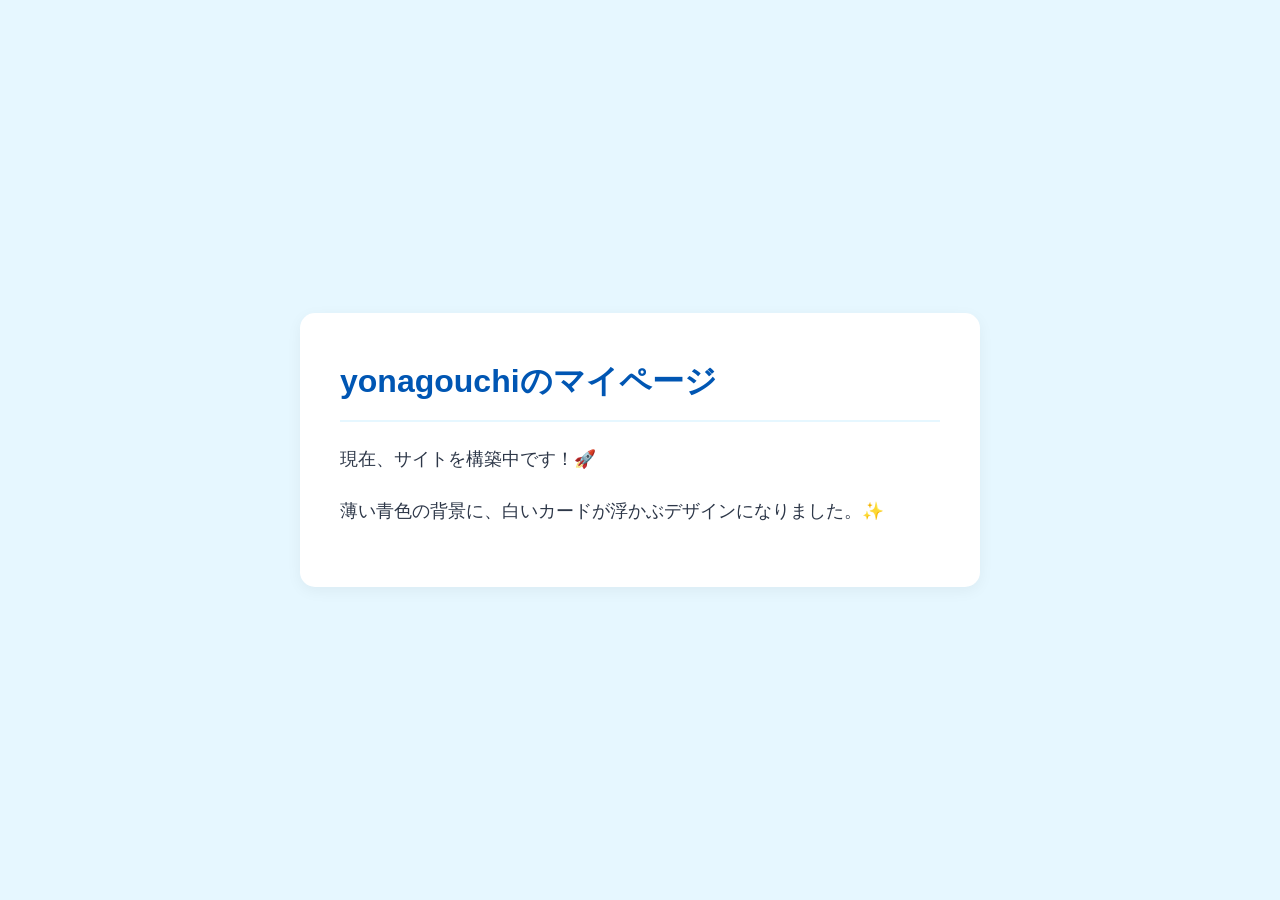
==== index.html @ b9e41a8a "Update index.html" ====
<!DOCTYPE html>
<html lang="ja">
<head>
  <meta charset="UTF-8">
  <meta name="viewport" content="width=device-width, initial-scale=1.0">
  <link rel="stylesheet" href="style.css?v=3"> <title>yonagouchi My Page</title>
</head>
<body>
  <div class="container">
    <h1>yonagouchiのマイページ</h1>
    <p>現在、サイトを構築中です！🚀</p>
    <p>薄い青色の背景に、白いカードが浮かぶデザインになりました。✨</p>
  </div>
</body>
</html>
---- style.css ----
/* 1. 全体のリセットと背景色 */
body {
  background-color: #e6f7ff; /* 爽やかな薄い青色 */
  color: #2d3748;           /* 読みやすい濃いグレー */
  font-family: "Helvetica Neue", Arial, "Hiragino Kaku Gothic ProN", "Hiragino Sans", sans-serif;
  line-height: 1.8;
  margin: 0;
  padding: 0;
  display: flex;
  flex-direction: column;
  align-items: center;
  justify-content: center;
  min-height: 100vh;        /* 画面の縦いっぱいに広げる */
}

/* 2. メインコンテンツの枠（カード風） */
.container {
  background-color: #ffffff; /* 白い枠線 */
  padding: 40px;
  border-radius: 15px;      /* 角を丸く */
  box-shadow: 0 4px 15px rgba(0,0,0,0.05); /* ほんのり影をつける */
  max-width: 600px;
  width: 90%;
}

/* 3. 見出しのデザイン */
h1 {
  color: #0056b3;           /* 濃い青色 */
  margin-top: 0;
  border-bottom: 2px solid #e6f7ff;
  padding-bottom: 10px;
}

/* 4. メッセージの装飾 */
p {
  font-size: 1.1rem;
  margin-bottom: 20px;
}
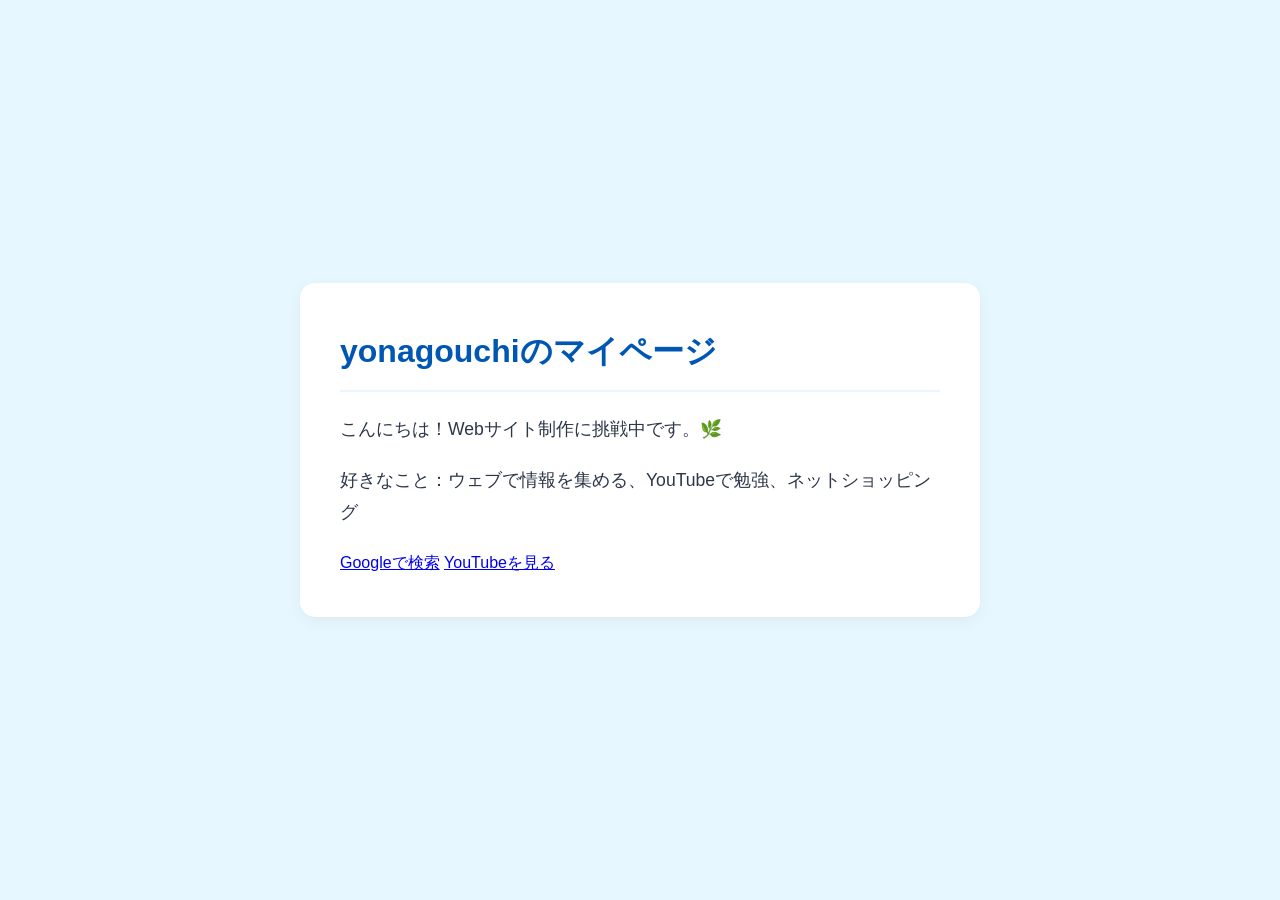
==== commit 61633290: "Update index.html" ====
--- a/index.html
+++ b/index.html
@@ -8,8 +8,15 @@
 <body>
   <div class="container">
     <h1>yonagouchiのマイページ</h1>
-    <p>現在、サイトを構築中です！🚀</p>
-    <p>薄い青色の背景に、白いカードが浮かぶデザインになりました。✨</p>
+    
+    <div class="profile-section">
+      <p>こんにちは！Webサイト制作に挑戦中です。🌿</p>
+      <p>好きなこと：ウェブで情報を集める、YouTubeで勉強、ネットショッピング</p>
+    </div>
+
+    <div class="link-menu">
+      <a href="https://www.google.com" class="button">Googleで検索</a>
+      <a href="https://www.youtube.com" class="button">YouTubeを見る</a>
+    </div>
   </div>
 </body>
-</html>
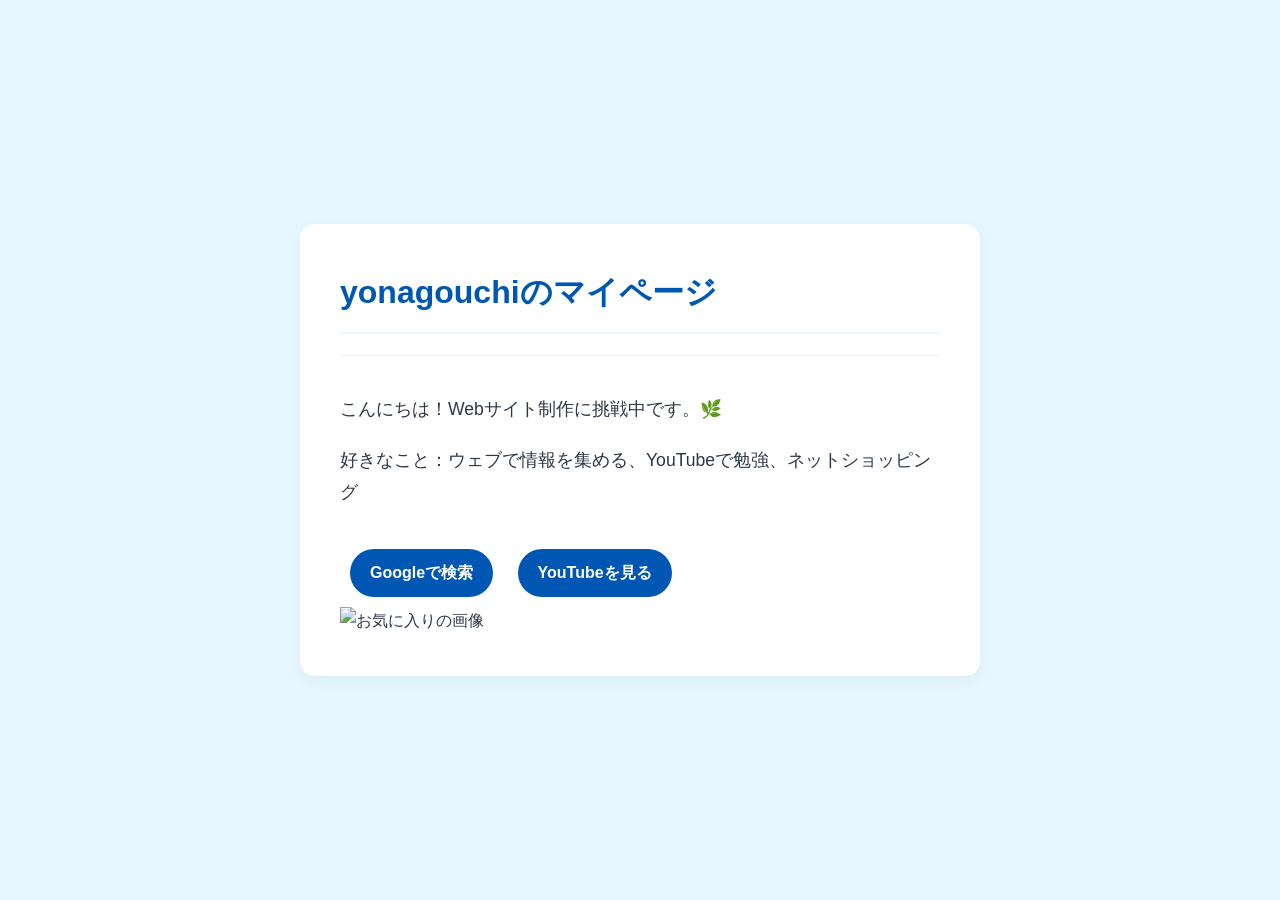
==== commit 793f4840: "Update index.html" ====
--- a/index.html
+++ b/index.html
@@ -14,9 +14,13 @@
       <p>好きなこと：ウェブで情報を集める、YouTubeで勉強、ネットショッピング</p>
     </div>
 
-    <div class="link-menu">
+     <div class="link-menu">
       <a href="https://www.google.com" class="button">Googleで検索</a>
       <a href="https://www.youtube.com" class="button">YouTubeを見る</a>
     </div>
+
+     <div class="my-photo">
+      <img src="photo.jpg" alt="お気に入りの画像" class="profile-img"> 
+    </div>
   </div>
 </body>
--- a/style.css
+++ b/style.css
@@ -36,3 +36,29 @@
   font-size: 1.1rem;
   margin-bottom: 20px;
 }
+
+/* ボタンのスタイル */
+.button {
+  display: inline-block;
+  padding: 10px 20px;
+  margin: 10px;
+  background-color: #0056b3; /* 濃い青色 */
+  color: white;              /* 文字は白 */
+  text-decoration: none;     /* 下線を消す */
+  border-radius: 25px;       /* カプセル型の丸み */
+  transition: 0.3s;          /* 変化を滑らかに */
+  font-weight: bold;
+}
+
+/* マウスを乗せた時の動き */
+.button:hover {
+  background-color: #004494; /* 少し濃くする */
+  transform: translateY(-2px); /* ほんの少し浮き上がる */
+}
+
+/* 自己紹介セクションの余白 */
+.profile-section {
+  margin-bottom: 30px;
+  border-top: 1px solid #eee;
+  padding-top: 20px;
+}
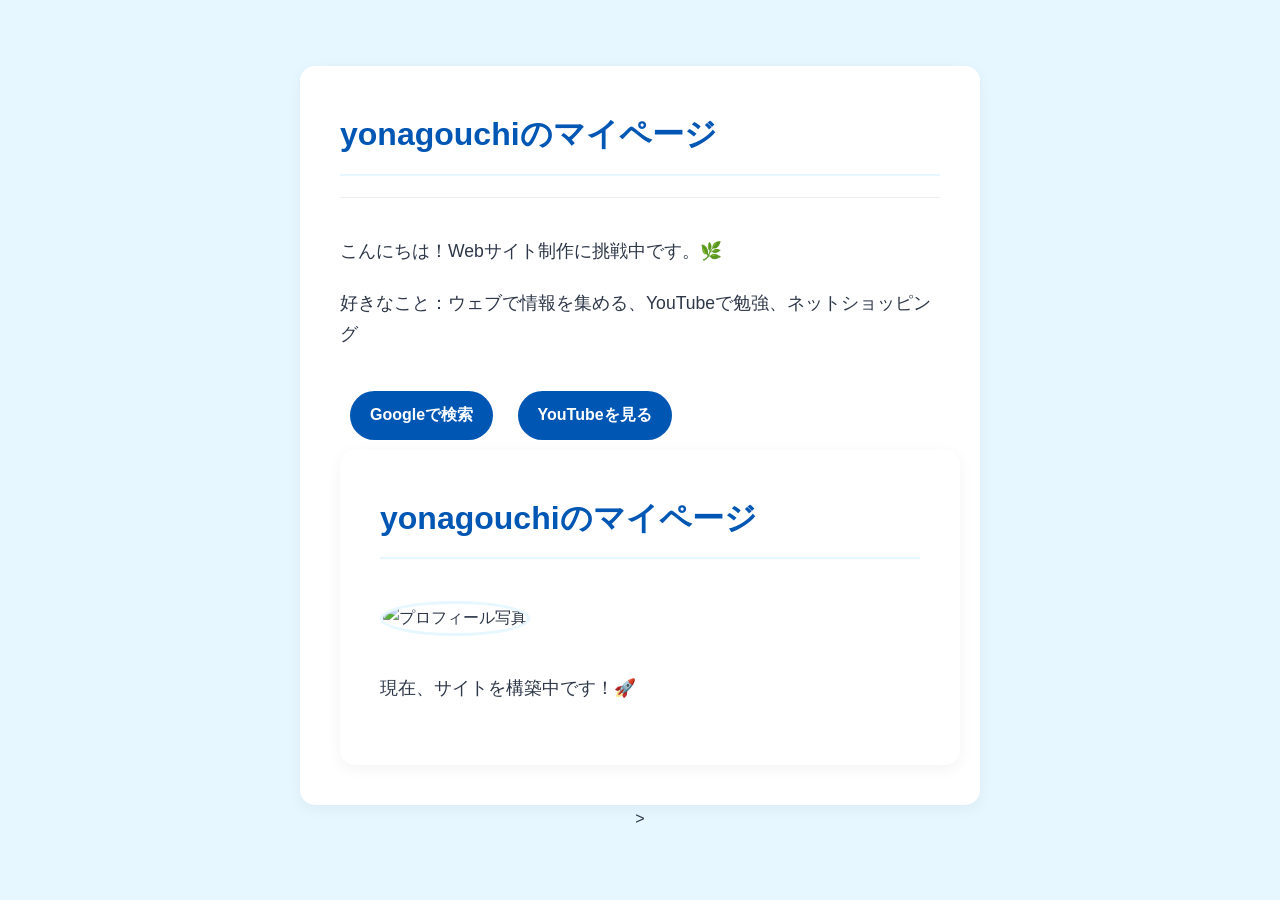
==== commit adf7acd3: "Update index.html" ====
--- a/index.html
+++ b/index.html
@@ -19,8 +19,12 @@
       <a href="https://www.youtube.com" class="button">YouTubeを見る</a>
     </div>
 
-     <div class="my-photo">
-      <img src="photo.jpg" alt="お気に入りの画像" class="profile-img"> 
-    </div>
+    <div class="container">
+  <h1>yonagouchiのマイページ</h1>
+
+  <img src="photo1.jpg" alt="プロフィール写真" class="profile-img">
+
+  <p>現在、サイトを構築中です！🚀</p>
+</div>
   </div>
-</body>
+</body>>
--- a/style.css
+++ b/style.css
@@ -62,3 +62,13 @@
   border-top: 1px solid #eee;
   padding-top: 20px;
 }
+
+/* 画像のスタイル */
+.profile-img {
+  width: 150px;       /* 横幅を150ピクセルに制限 */
+  height: 150px;      /* 縦幅を150ピクセルに制限 */
+  object-fit: cover;  /* 画像を歪ませずに枠に収める */
+  border-radius: 50%; /* 正方形の画像を「真ん丸」にする */
+  border: 3px solid #e6f7ff; /* 画像の周りに薄い青の縁取り */
+  margin: 20px 0;     /* 上下に余白を作る */
+}
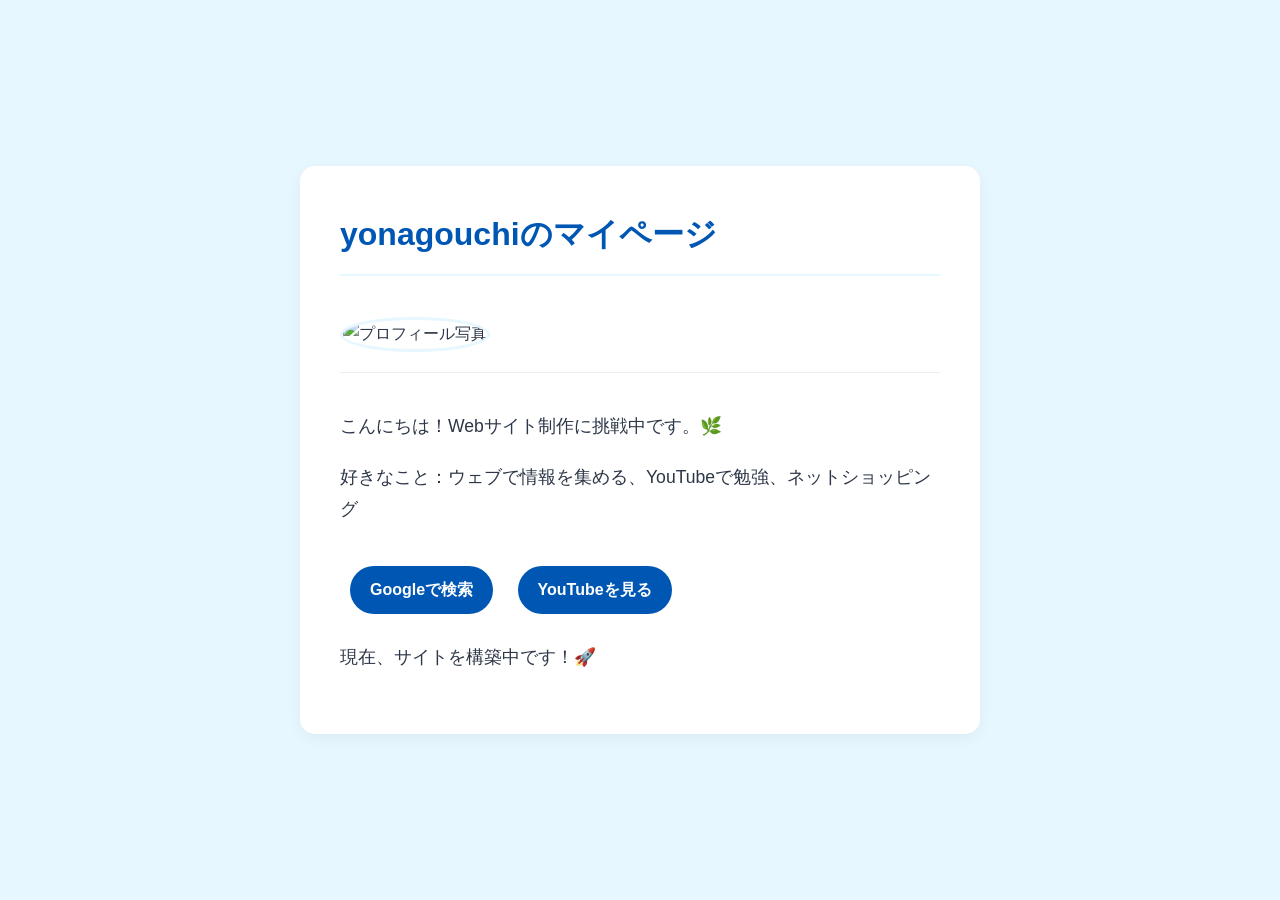
==== commit b8073ffa: "Update index.html" ====
--- a/index.html
+++ b/index.html
@@ -3,28 +3,25 @@
 <head>
   <meta charset="UTF-8">
   <meta name="viewport" content="width=device-width, initial-scale=1.0">
-  <link rel="stylesheet" href="style.css?v=3"> <title>yonagouchi My Page</title>
+  <link rel="stylesheet" href="style.css?v=4"> <title>yonagouchi My Page</title>
 </head>
 <body>
   <div class="container">
     <h1>yonagouchiのマイページ</h1>
     
+    <img src="photo1.jpg" alt="プロフィール写真" class="profile-img">
+
     <div class="profile-section">
       <p>こんにちは！Webサイト制作に挑戦中です。🌿</p>
       <p>好きなこと：ウェブで情報を集める、YouTubeで勉強、ネットショッピング</p>
     </div>
 
-     <div class="link-menu">
+    <div class="link-menu">
       <a href="https://www.google.com" class="button">Googleで検索</a>
       <a href="https://www.youtube.com" class="button">YouTubeを見る</a>
     </div>
 
-    <div class="container">
-  <h1>yonagouchiのマイページ</h1>
-
-  <img src="photo1.jpg" alt="プロフィール写真" class="profile-img">
-
-  <p>現在、サイトを構築中です！🚀</p>
-</div>
+    <p>現在、サイトを構築中です！🚀</p>
   </div>
-</body>>
+</body>
+</html>
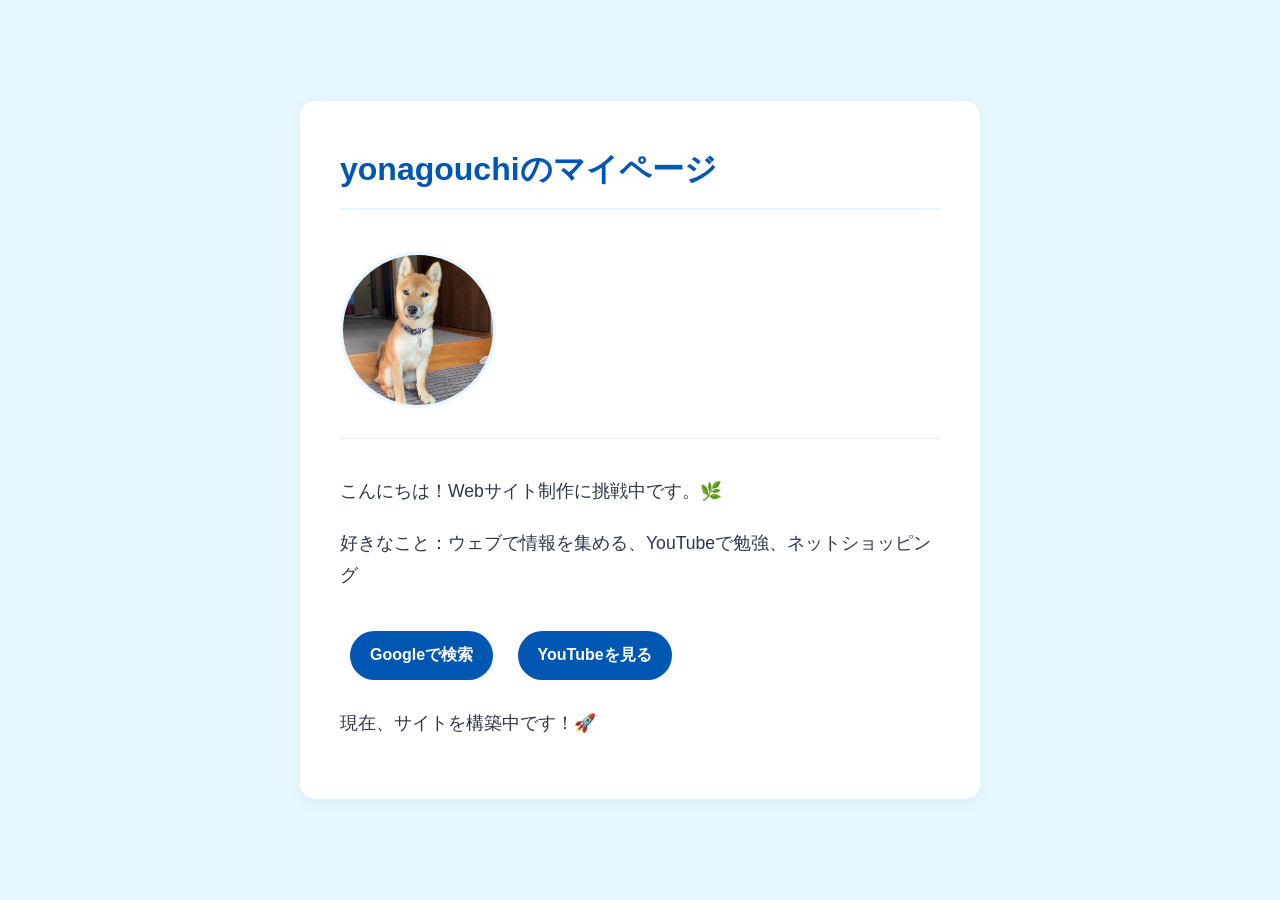
==== commit 74bc4085: "Update index.html" ====
--- a/index.html
+++ b/index.html
@@ -9,7 +9,9 @@
   <div class="container">
     <h1>yonagouchiのマイページ</h1>
     
-    <img src="photo1.jpg" alt="プロフィール写真" class="profile-img">
+    <a href="about.html">
+      <img src="photo1.jpg" alt="プロフィール写真" class="profile-img">
+    </a>
 
     <div class="profile-section">
       <p>こんにちは！Webサイト制作に挑戦中です。🌿</p>
